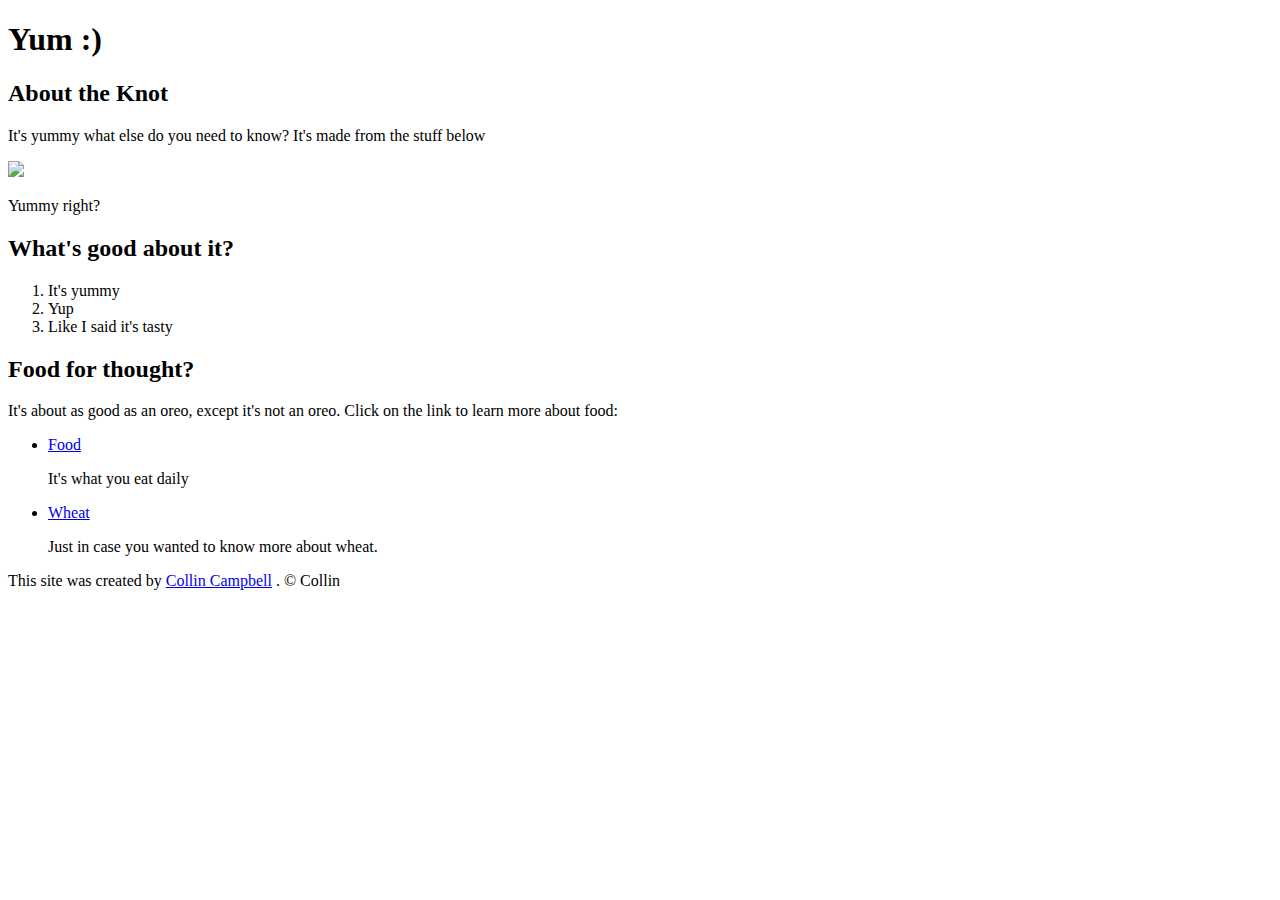
==== index.html @ 10c390b2 "its all coming together :mega:" ====
<!DOCTYPE html>
<html>
<head>
	<link rel="icon" href="https://cdn.popmenu.com/image/upload/c_limit,f_auto,h_960,q_auto,w_960/jkdhje8ltz46zgucpzks.jpg">
	<title>Garlic Knot</title>
</head>
<body>
	<!-- header element -->
	<header
		<img src="https://cdn.popmenu.com/image/upload/c_limit,f_auto,h_960,q_auto,w_960/jkdhje8ltz46zgucpzks.jpg">
		<h1>Yum :)</h1>
	</header>

	<!-- main element -->
	<main>
		<h2>About the Knot</h2>
		<p>It's yummy what else do you need to know? It's made from the stuff below</p>
		<img src="https://cdn.popmenu.com/image/upload/c_limit,f_auto,h_1920,q_auto,w_1920/v1570159933/t54kenlhiwibepmbwsfy.jpg">
		<p>Yummy right?</p>
		<!-- Whats good about it? -->
		<h2>What's good about it?</h2>
		<ol>
			<li>It's yummy</li>
			<li>Yup</li>
			<li>Like I said it's tasty</li>
		</ol>
		<!-- links to the food -->
		<h2>Food for thought?</h2>
		<p>It's about as good as an oreo, except it's not an oreo. Click on the link to learn more about food:</p>
		<ul>
			<li><a target="_blank" href="https://en.wikipedia.org/wiki/Food">Food</a></li>
			<p>It's what you eat daily</p>
			<li><a target="_blank" href="https://en.wikipedia.org/wiki/Wheat">Wheat</a></li>
			<p>Just in case you wanted to know more about wheat.</p>
		</ul>
		<!-- footer element -->
		<footer>
			<p>This site was created by <a target="_blank" href="https://en.wikipedia.org/wiki/T._Colin_Campbell">Collin Campbell</a> . &copy; Collin
			</p>
		</footer>
	</main>

</body>
</html>
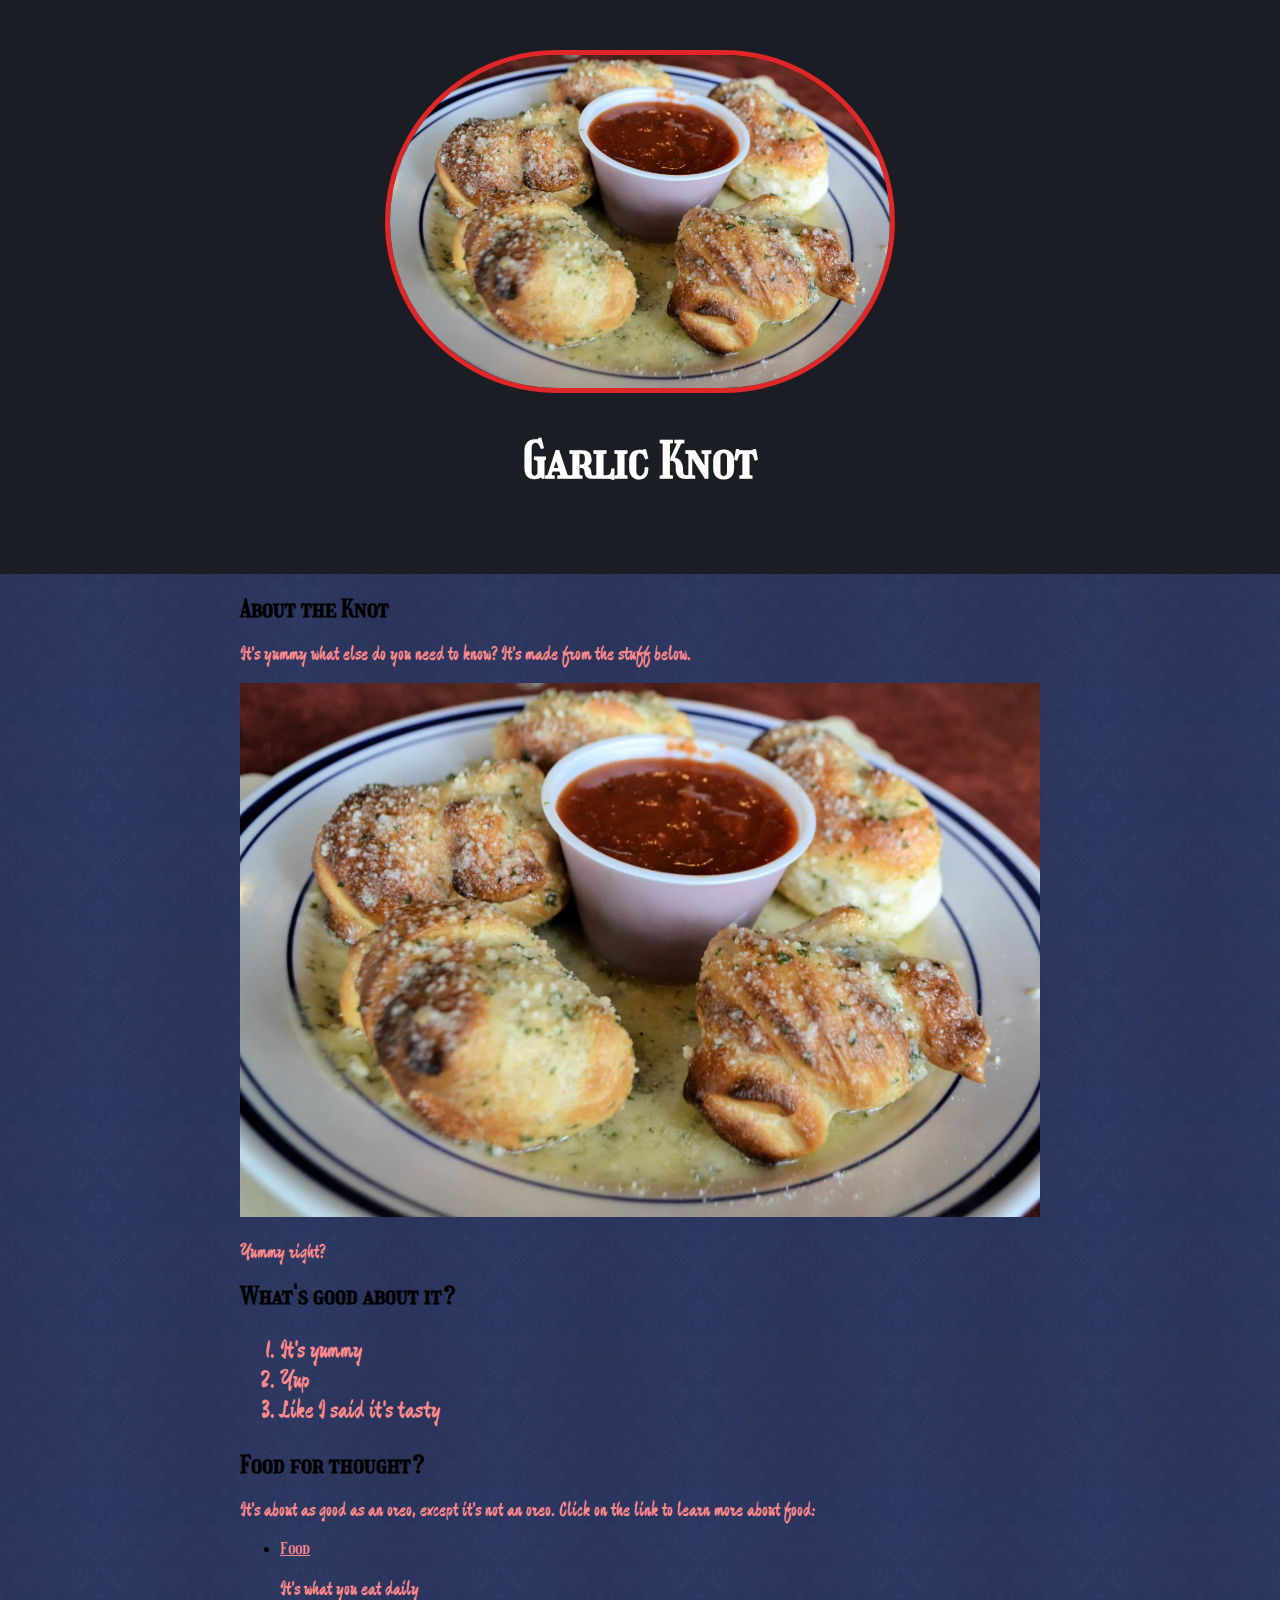
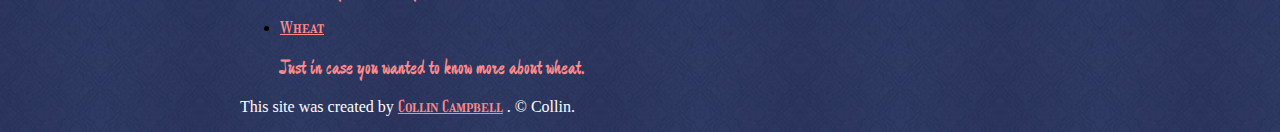
==== commit c08ca9eb: "Css stuff" ====
--- a/index.html
+++ b/index.html
@@ -1,22 +1,25 @@
 <!DOCTYPE html>
 <html>
 <head>
-	<link rel="icon" href="https://cdn.popmenu.com/image/upload/c_limit,f_auto,h_960,q_auto,w_960/jkdhje8ltz46zgucpzks.jpg">
+	<link rel="icon" href="img/garlic.jpg">
 	<title>Garlic Knot</title>
+	<link href="https://fonts.googleapis.com/css?family=Girassol&display=swap" rel="stylesheet">
+	<link rel="stylesheet" type="text/css" href="css/hero.css">
 </head>
 <body>
 	<!-- header element -->
-	<header
-		<img src="https://cdn.popmenu.com/image/upload/c_limit,f_auto,h_960,q_auto,w_960/jkdhje8ltz46zgucpzks.jpg">
-		<h1>Yum :)</h1>
+	<header>
+		<img src="img/garlic.jpg">
+		<h1>Garlic Knot</h1>
 	</header>
 
 	<!-- main element -->
 	<main>
+		<link href="https://fonts.googleapis.com/css?family=Ma+Shan+Zheng&display=swap" rel="stylesheet">
 		<h2>About the Knot</h2>
-		<p>It's yummy what else do you need to know? It's made from the stuff below</p>
-		<img src="https://cdn.popmenu.com/image/upload/c_limit,f_auto,h_1920,q_auto,w_1920/v1570159933/t54kenlhiwibepmbwsfy.jpg">
-		<p>Yummy right?</p>
+		<p class="pinkc">It's yummy what else do you need to know? It's made from the stuff below.</p>
+		<img src="img/garlic.jpg">
+		<p class="pinkc">Yummy right?</p>
 		<!-- Whats good about it? -->
 		<h2>What's good about it?</h2>
 		<ol>
@@ -26,16 +29,16 @@
 		</ol>
 		<!-- links to the food -->
 		<h2>Food for thought?</h2>
-		<p>It's about as good as an oreo, except it's not an oreo. Click on the link to learn more about food:</p>
+		<p class="pinkc">It's about as good as an oreo, except it's not an oreo. Click on the link to learn more about food:</p>
 		<ul>
 			<li><a target="_blank" href="https://en.wikipedia.org/wiki/Food">Food</a></li>
-			<p>It's what you eat daily</p>
+			<p class="pinkc">It's what you eat daily</p>
 			<li><a target="_blank" href="https://en.wikipedia.org/wiki/Wheat">Wheat</a></li>
-			<p>Just in case you wanted to know more about wheat.</p>
+			<p class="pinkc">Just in case you wanted to know more about wheat.</p>
 		</ul>
 		<!-- footer element -->
 		<footer>
-			<p>This site was created by <a target="_blank" href="https://en.wikipedia.org/wiki/T._Colin_Campbell">Collin Campbell</a> . &copy; Collin
+			<p>This site was created by <a target="_blank" href="https://en.wikipedia.org/wiki/T._Colin_Campbell">Collin Campbell</a> . &copy; Collin.
 			</p>
 		</footer>
 	</main>
--- a/css/hero.css
+++ b/css/hero.css
@@ -0,0 +1,70 @@
+body{
+	margin: 0;
+	font-family: Helvetica, Arail, sans-serif
+	line-height: 30px;
+}
+
+
+header{
+	background-color: #1B1D24;
+	text-align: center;
+	padding-top: 50px;
+	padding-bottom: 50px;
+}
+
+h1, h2{
+	font-family: 'Girassol', cursive;
+}
+
+.pinkc{
+	color: #FF8A8A;
+	font-family: 'Ma Shan Zheng', cursive;
+	font-size: 20px;
+}
+
+header h1{
+	color: white;
+	font-size: 50px;
+}
+
+header img{
+	border-radius: 1000px;
+	width: 500px;
+	border: 5px solid #DF2727
+}
+
+
+main{
+	max-width: 800px;
+	margin: 0 auto;
+	padding: 0 20px;
+}
+
+html{
+	background-image: url("../img/vintage-wallpaper.png");
+}
+
+main img{
+	max-width: 100%;
+}
+
+a{
+	color: #FF8A8A;
+	font-family: 'Girassol', cursive;
+}
+
+a:hover{
+	color: #FF0000;
+}
+
+ol{
+	color: #FF8A8A;
+	font-family: 'Ma Shan Zheng', cursive;
+	line-height: 30px;
+	font-size: 25px;
+}
+
+footer{
+	color: white;
+
+}